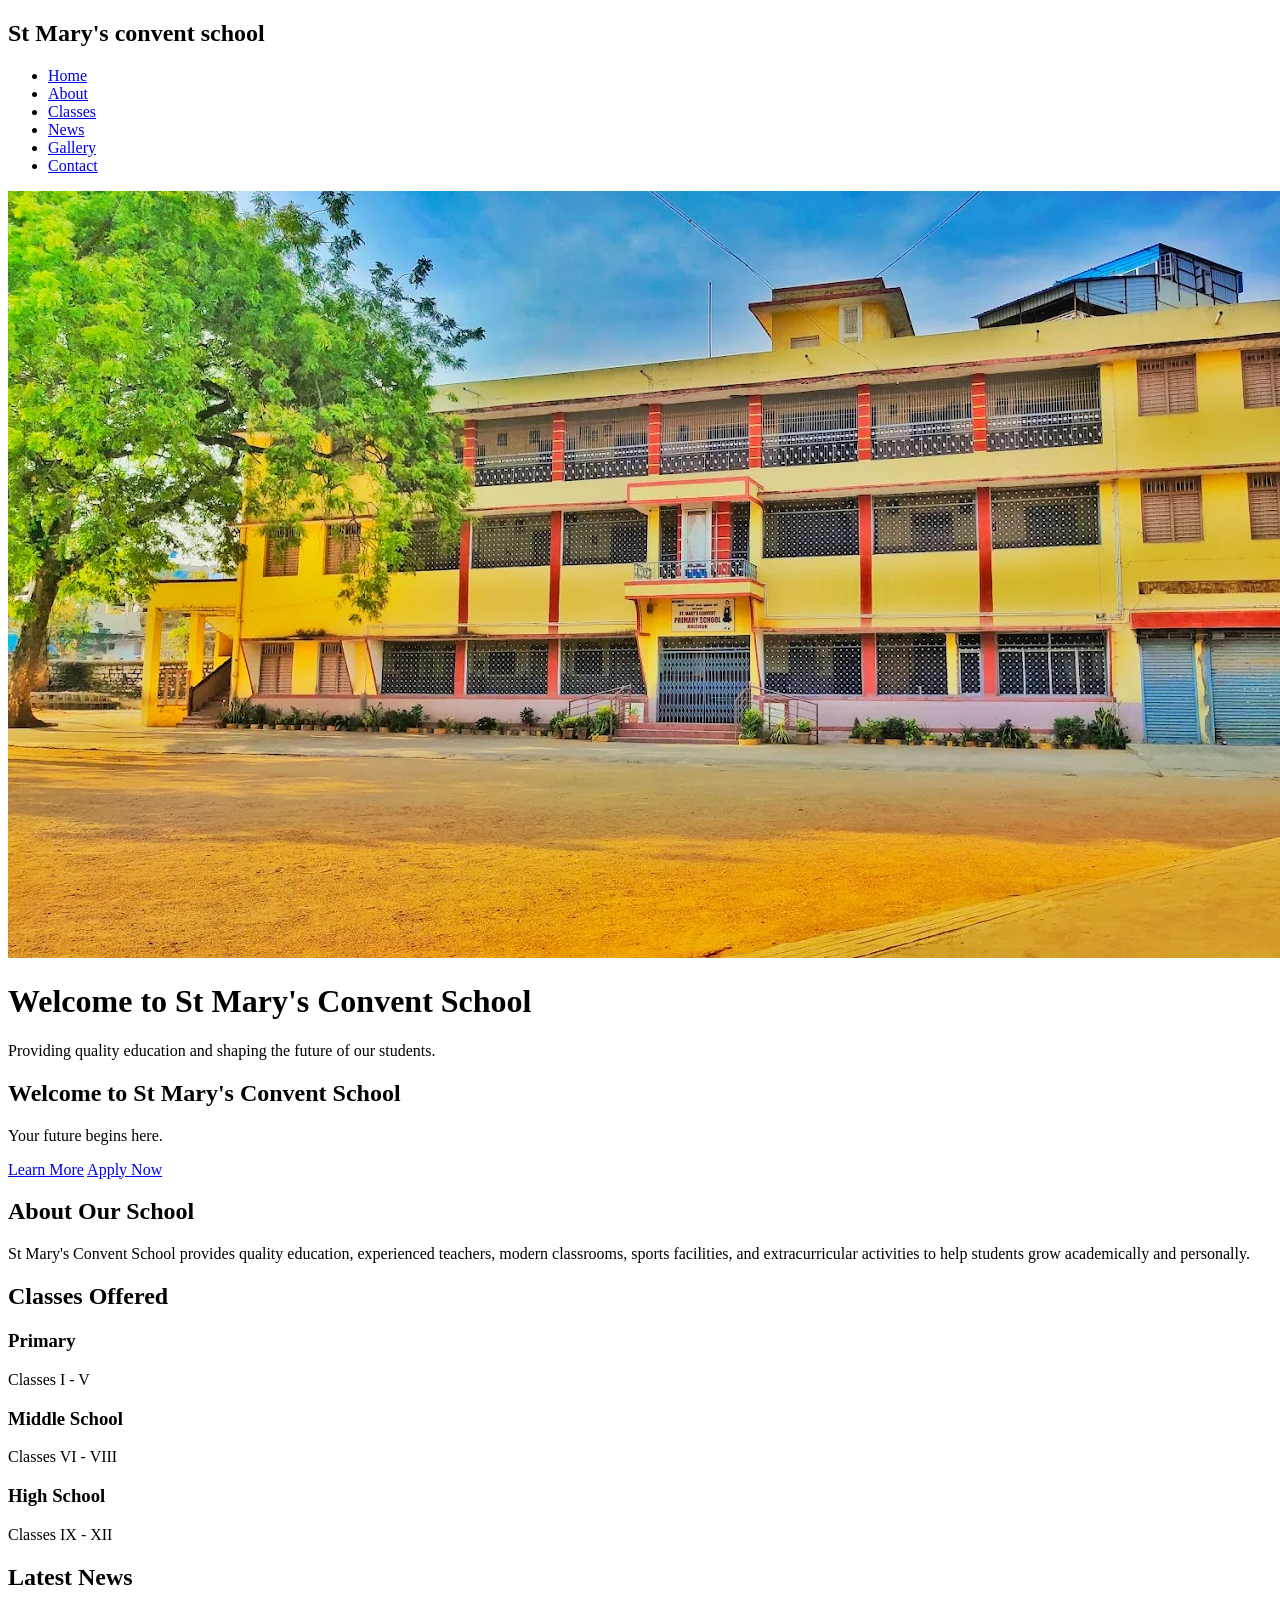
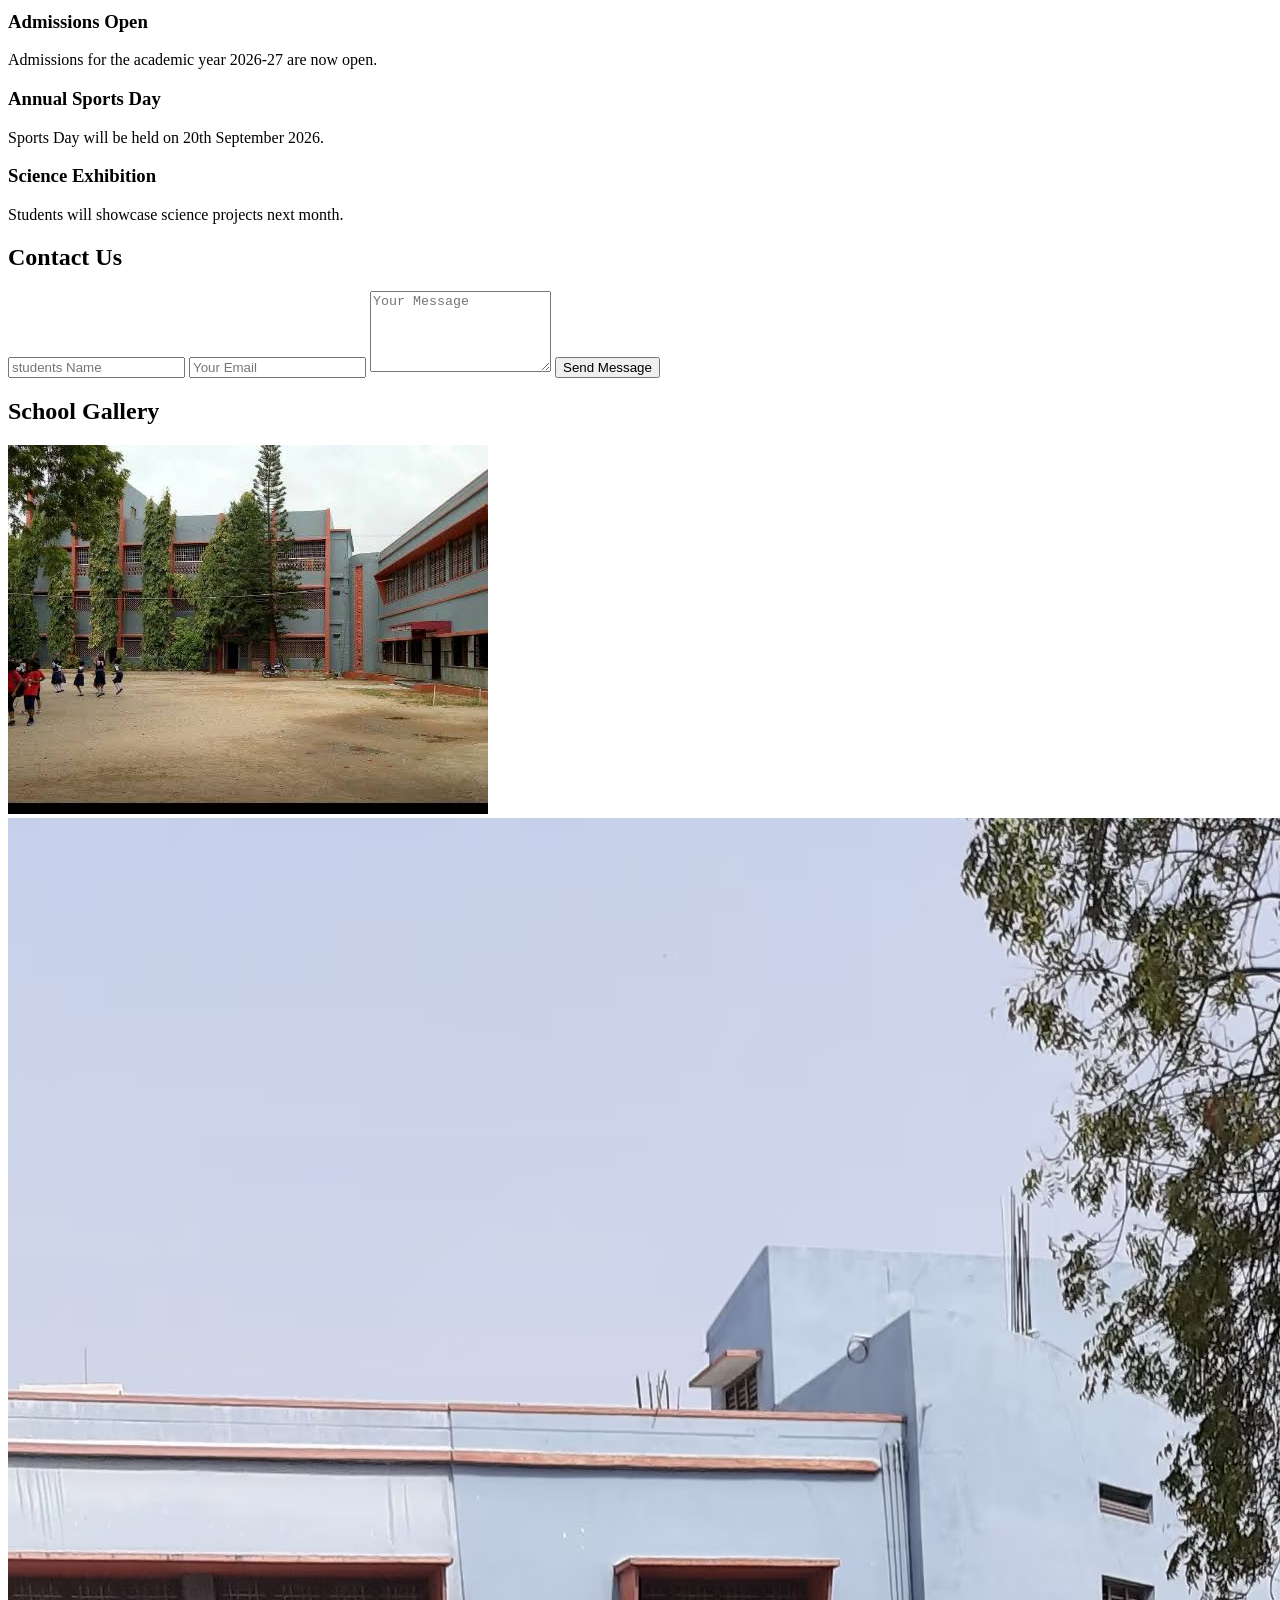
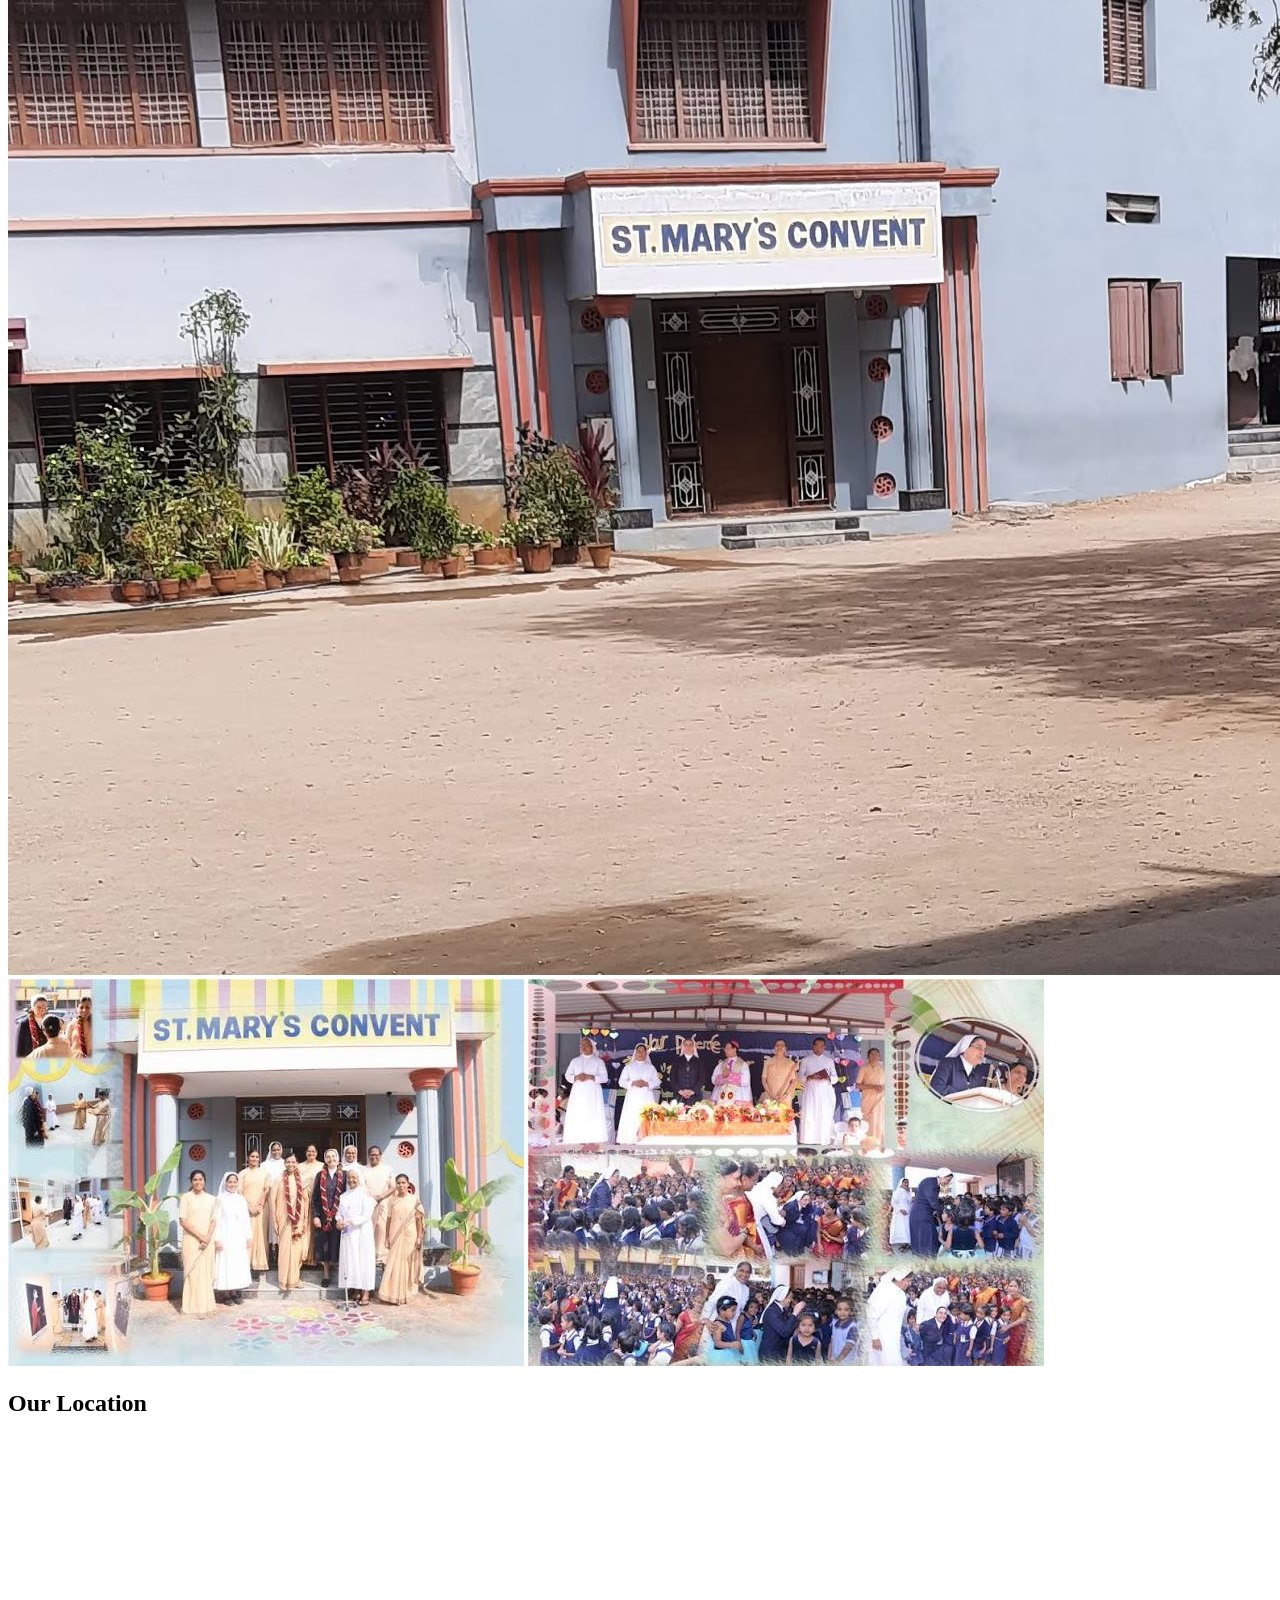
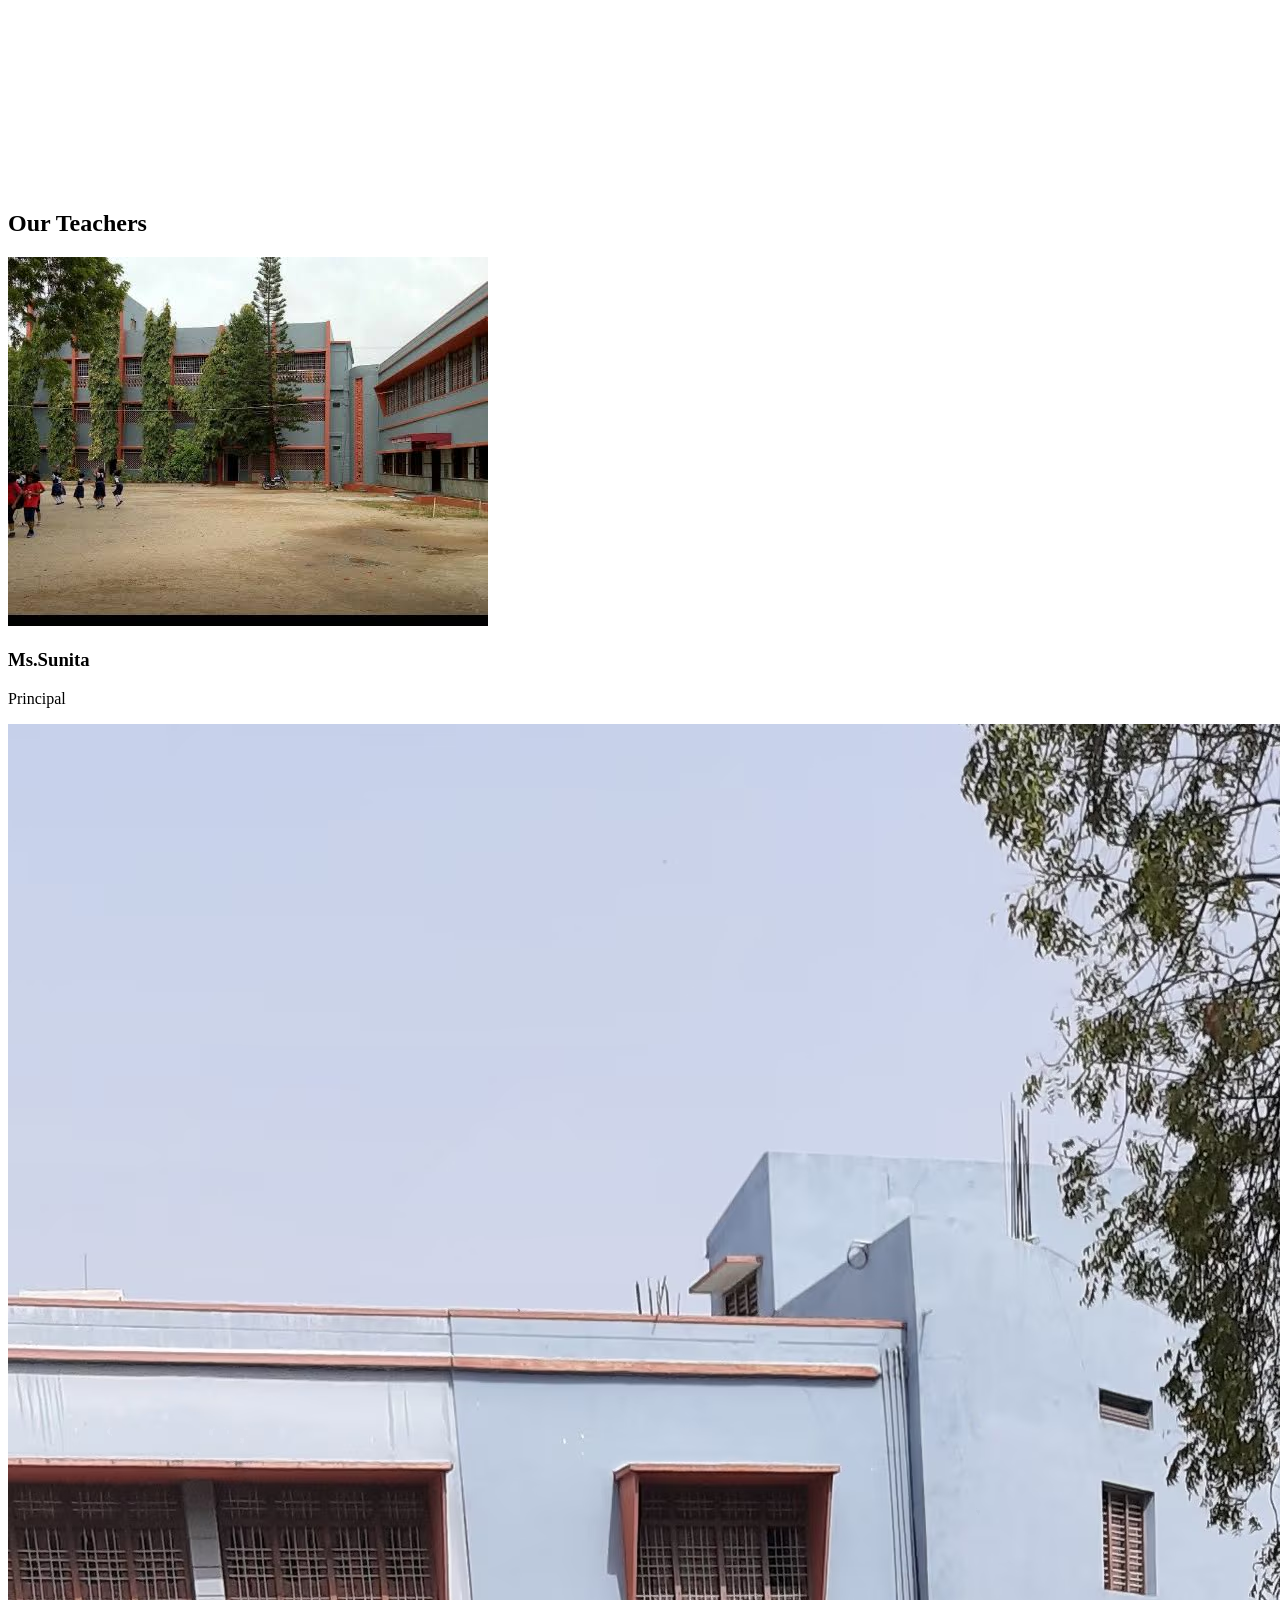
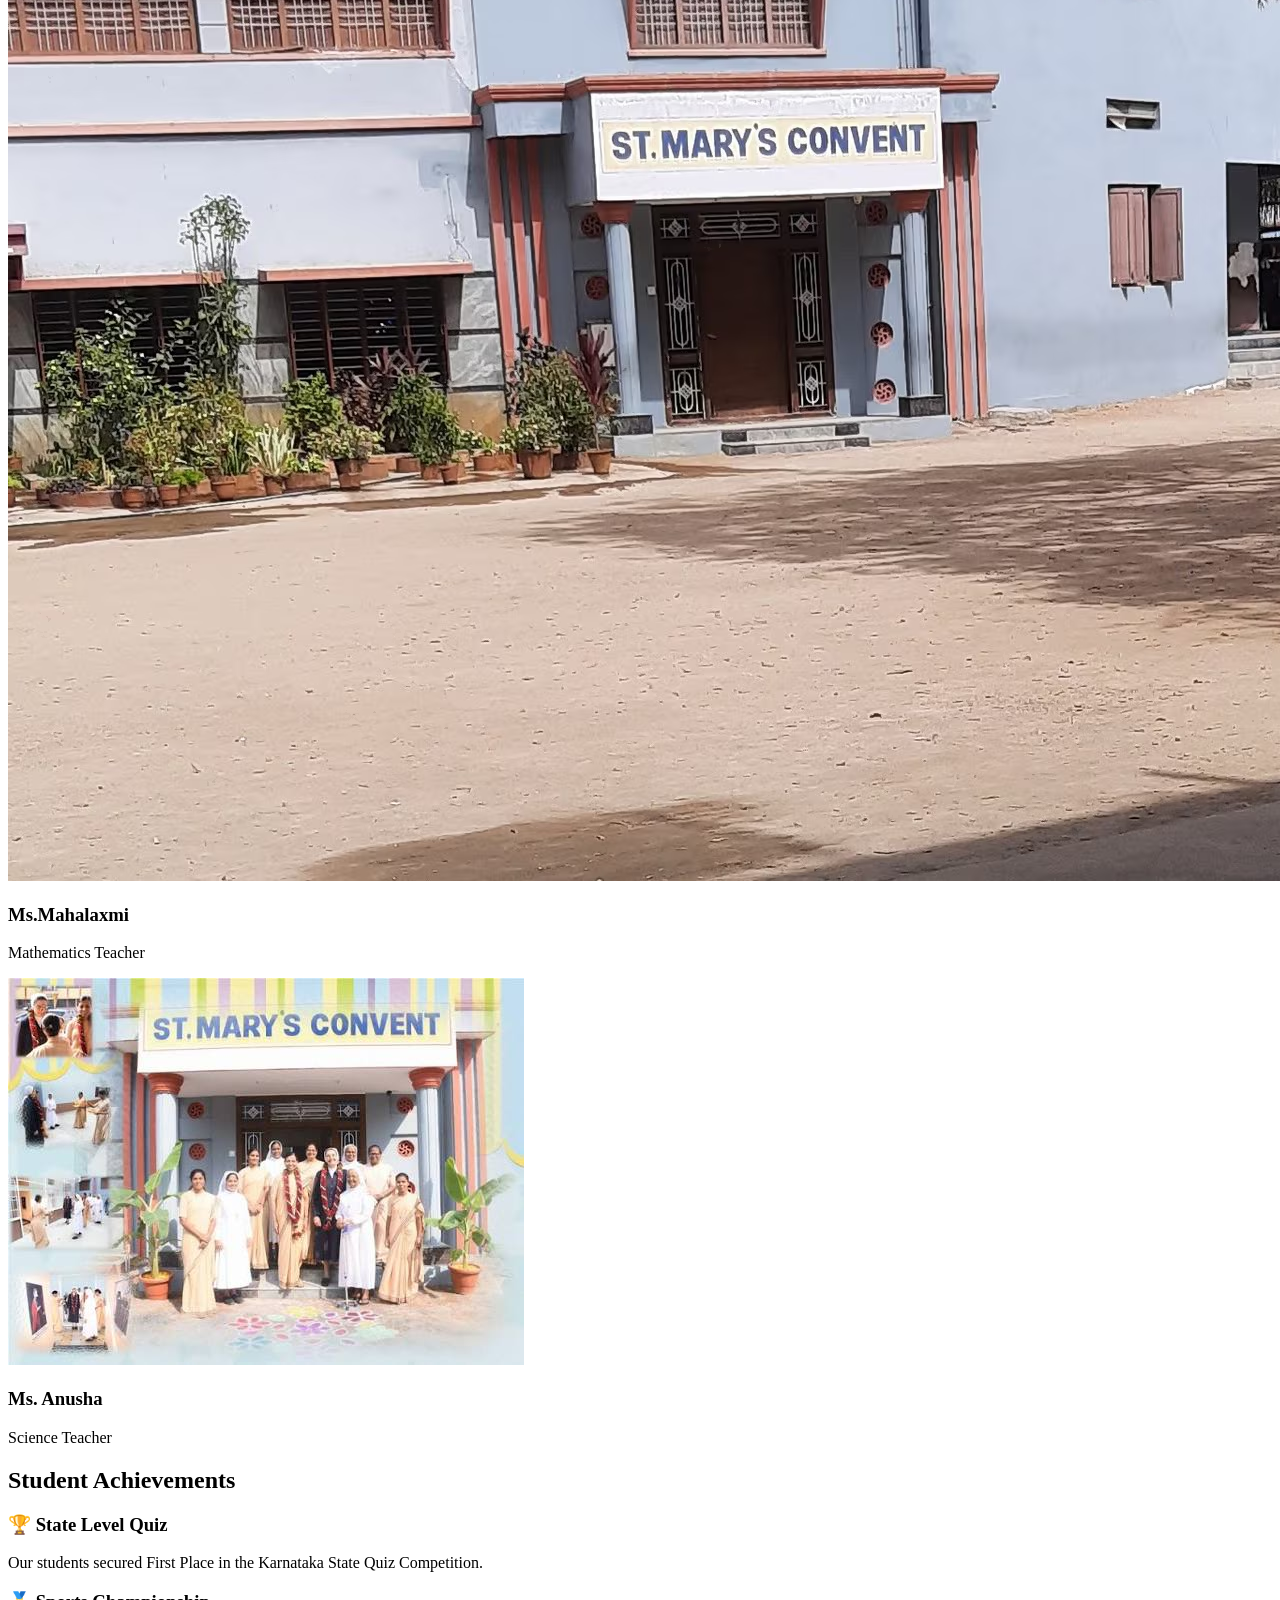
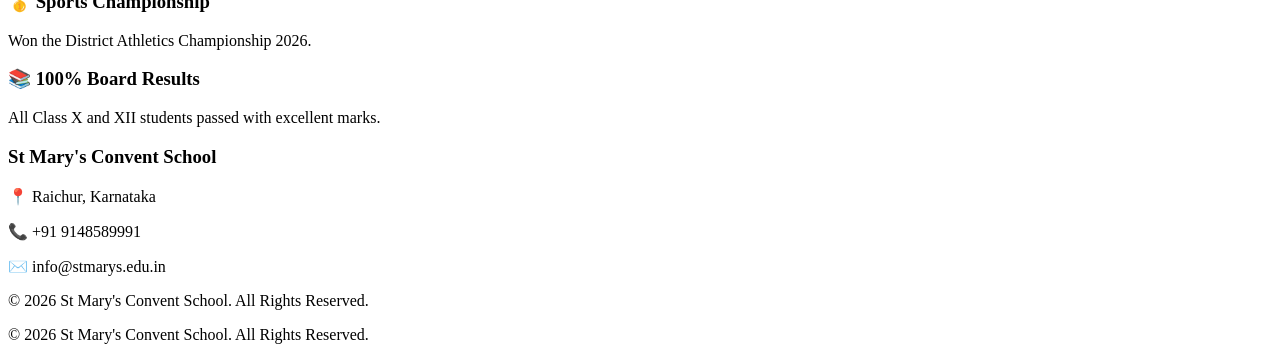
==== index.html @ 7c0cc961 "upload school website" ====
<!DOCTYPE html>
<html>

<head>
    <title>St Mary's Convent School</title>
    <link rel="stylesheet" href="css/style.css">
</head>

<body>
    <header>
    <nav class="navbar">
        <h2 class="logo">St Mary's convent school</h2>

        <ul class="nav-links">
           <li><a href="index.html">Home</a></li>
           <li><a href="about.html">About</a></li>
           <li><a href="classes.html">Classes</a></li>
           <li><a href="news.html">News</a></li>
           <li><a href="gallery.html">Gallery</a></li>
           <li><a href="contact.html">Contact</a></li>
        </ul>
        
</nav>
    </nav>
</header>
<main>
    <img src="img.webp" alt="School Banner" class="banner">
    <h1>Welcome to St Mary's Convent School</h1>

    <p>Providing quality education and shaping the future of our students.</p>

    <section id="home">

    <h1>Welcome to St Mary's Convent School</h1>

    <p>Your future begins here.</p>

    <a href="#about" class="btn">Learn More</a>
    <a href="Admission.html" class="btn">Apply Now</a>
    
</section>
    <section id="about">
    <h2>About Our School</h2>

    <p>
        St Mary's Convent School provides quality education,
        experienced teachers, modern classrooms, sports facilities,
        and extracurricular activities to help students grow academically
        and personally.
    </p>
</section>
<section id="classes">
    <h2>Classes Offered</h2>

    <div class="class-container">

        <div class="class-card">
            <h3>Primary</h3>
            <p>Classes I - V</p>
        </div>

        <div class="class-card">
            <h3>Middle School</h3>
            <p>Classes VI - VIII</p>
        </div>

        <div class="class-card">
            <h3>High School</h3>
            <p>Classes IX - XII</p>
        </div>

    </div>
</section>
<section id="news">
    <h2>Latest News</h2>

    <div class="news-box">
        <h3>Admissions Open</h3>
        <p>Admissions for the academic year 2026-27 are now open.</p>
    </div>

    <div class="news-box">
        <h3>Annual Sports Day</h3>
        <p>Sports Day will be held on 20th September 2026.</p>
    </div>

    <div class="news-box">
        <h3>Science Exhibition</h3>
        <p>Students will showcase science projects next month.</p>
    </div>
</section>
<section id="contact">
    <h2>Contact Us</h2>

    <form class="contact-form">
        <input type="text" placeholder="students Name" required>

        <input type="email" placeholder="Your Email" required>

        <textarea placeholder="Your Message" rows="5" required></textarea>

        <button type="submit">Send Message</button>


    </form>
</section>
<section id="gallery">
    <h2>School Gallery</h2>

</form>
    <div class="gallery">
        <img src="images1.jpg" alt="School Image 1">
        <img src="image2.avif" alt="School Image 2">
        <img src="image3.jpg" alt="School Image 3">
        <img src="image4.jpg" alt="School Image 4">
    </div>
</section>

<section id="location">
    <h2>Our Location</h2>

    <iframe
        src="https://www.google.com/maps?q=St%20Mary's%20Convent%20School&output=embed"
        width="100%"
        height="350"
        style="border:0;"
        allowfullscreen=""
        loading="lazy">
    </iframe>
</section>
<section id="teachers">
    <h2>Our Teachers</h2>

    <div class="teacher-container">

        <div class="teacher-card">
            <img src="images1.jpg" alt="Teacher 1">
            <h3>Ms.Sunita</h3>
            <p>Principal</p>
        </div>

        <div class="teacher-card">
            <img src="image2.avif" alt="Teacher 2">
            <h3>Ms.Mahalaxmi</h3>
            <p>Mathematics Teacher</p>
        </div>

        <div class="teacher-card">
            <img src="image3.jpg" alt="Teacher 3">
            <h3>Ms. Anusha</h3>
            <p>Science Teacher</p>
        </div>

    </div>
</section>
<section id="achievements">
    <h2>Student Achievements</h2>

    <div class="achievement-container">

        <div class="achievement-card">
            <h3>🏆 State Level Quiz</h3>
            <p>Our students secured First Place in the Karnataka State Quiz Competition.</p>
        </div>

        <div class="achievement-card">
            <h3>🥇 Sports Championship</h3>
            <p>Won the District Athletics Championship 2026.</p>
        </div>

        <div class="achievement-card">
            <h3>📚 100% Board Results</h3>
            <p>All Class X and XII students passed with excellent marks.</p>
        </div>

    </div>
</section>

<footer>
    <h3>St Mary's Convent School</h3>
    <p>📍 Raichur, Karnataka</p>
    <p>📞 +91 9148589991</p>
    <p>✉️ info@stmarys.edu.in</p>
    <p>&copy; 2026 St Mary's Convent School. All Rights Reserved.</p>
</footer>
<footer>
    <p>&copy; 2026 St Mary's Convent School. All Rights Reserved.</p>
</footer>

</main>
</body>
</html>
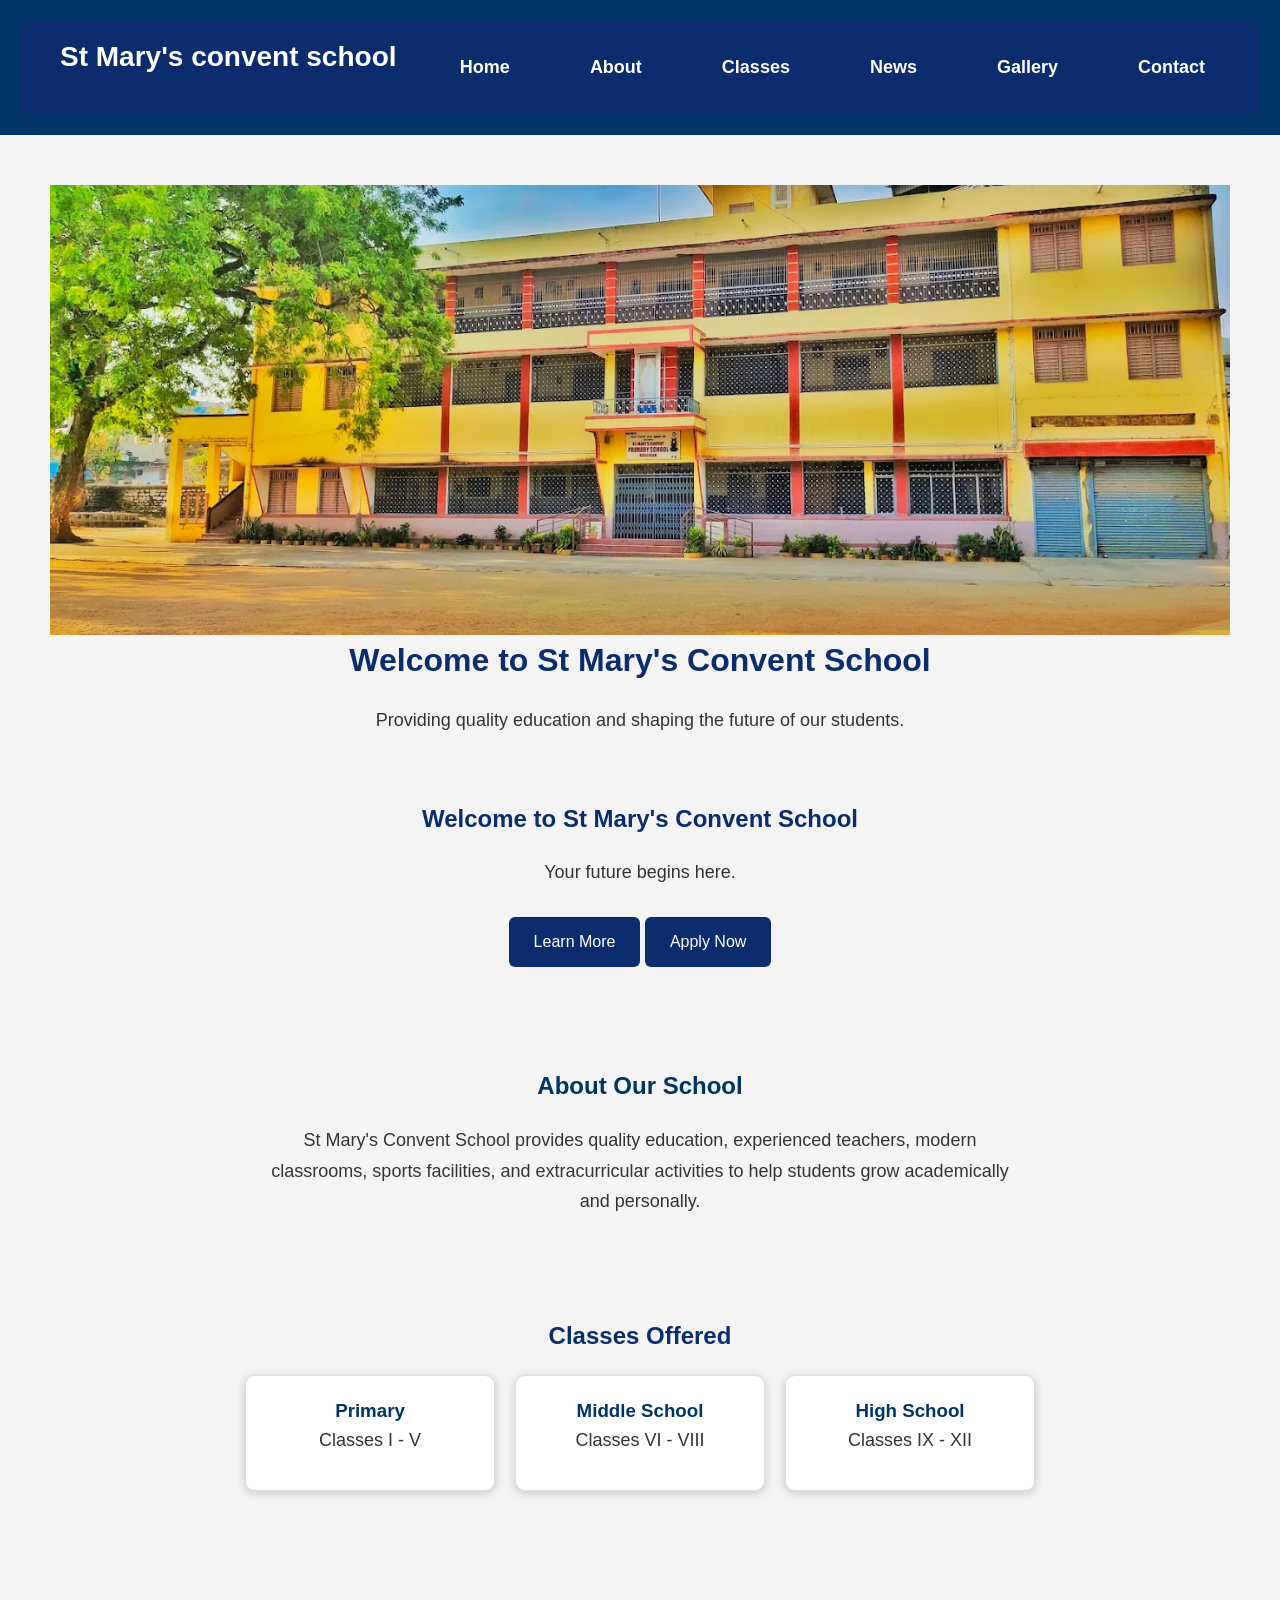
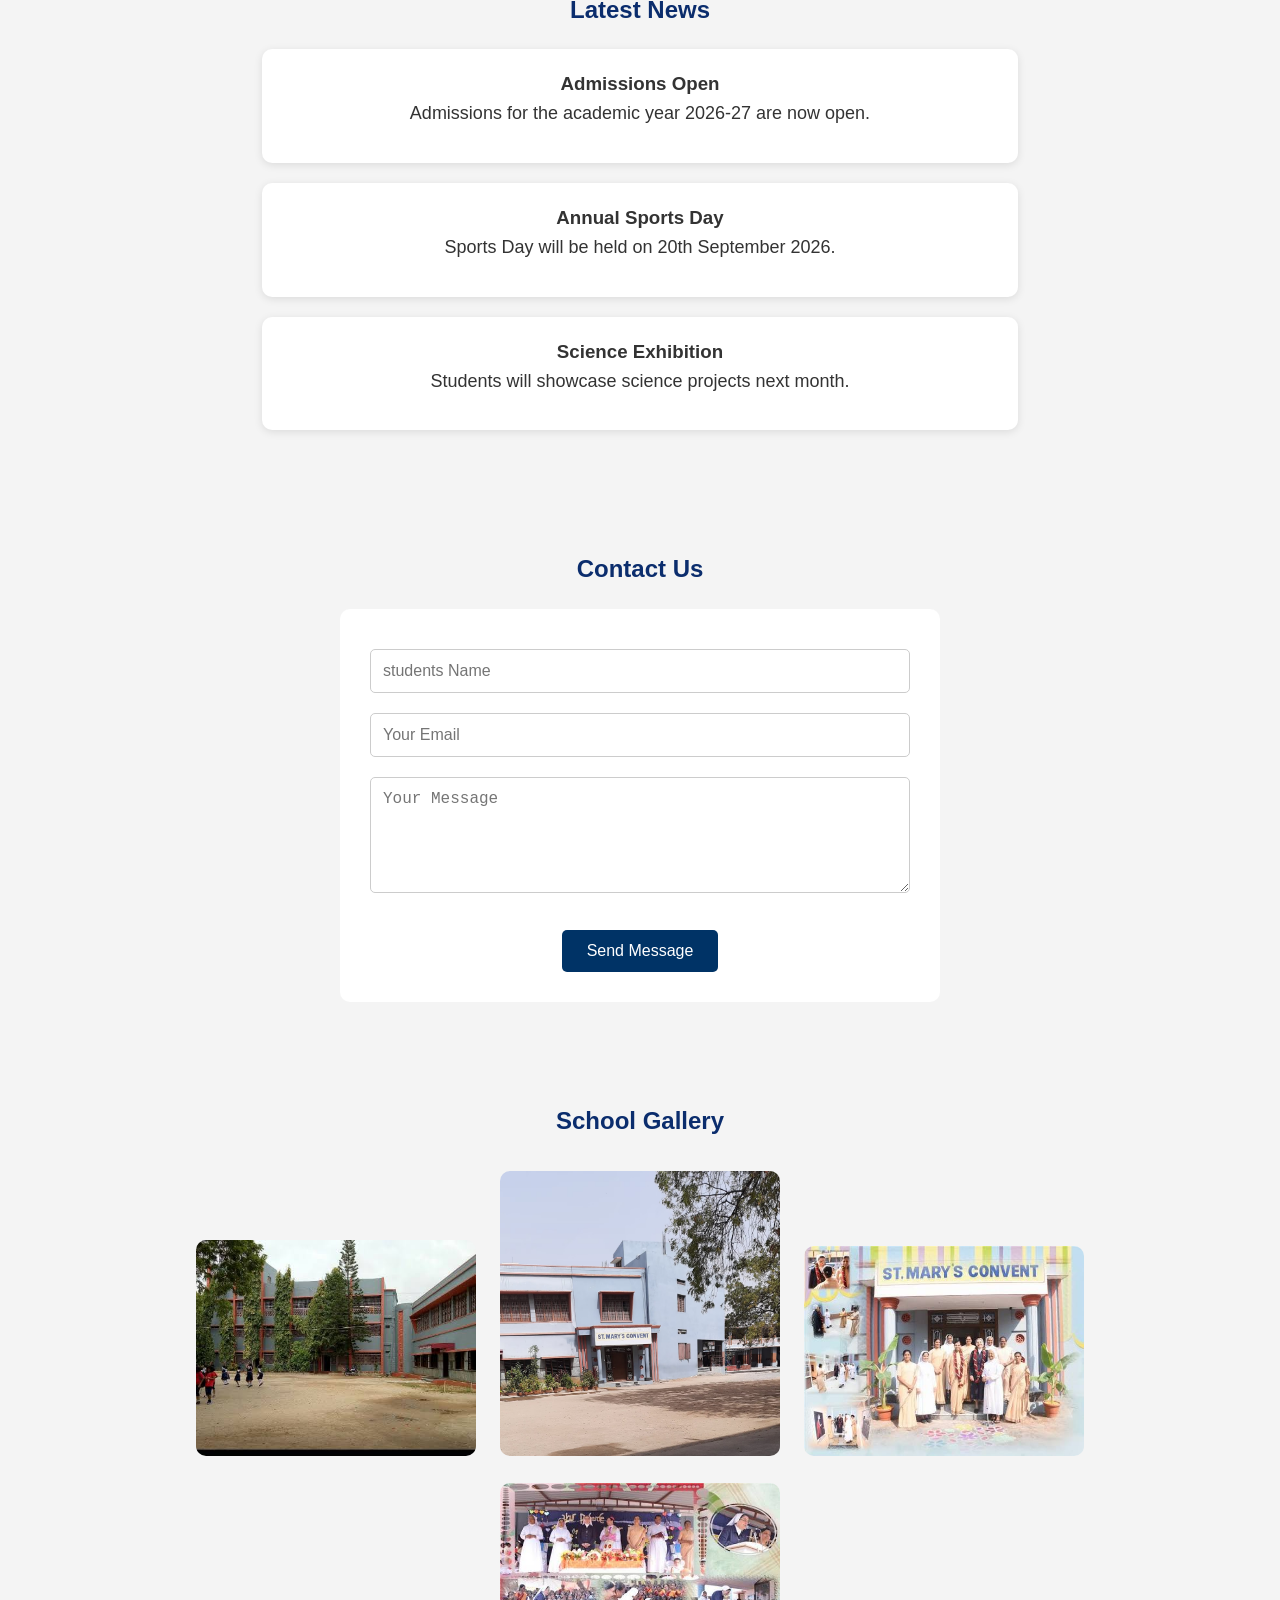
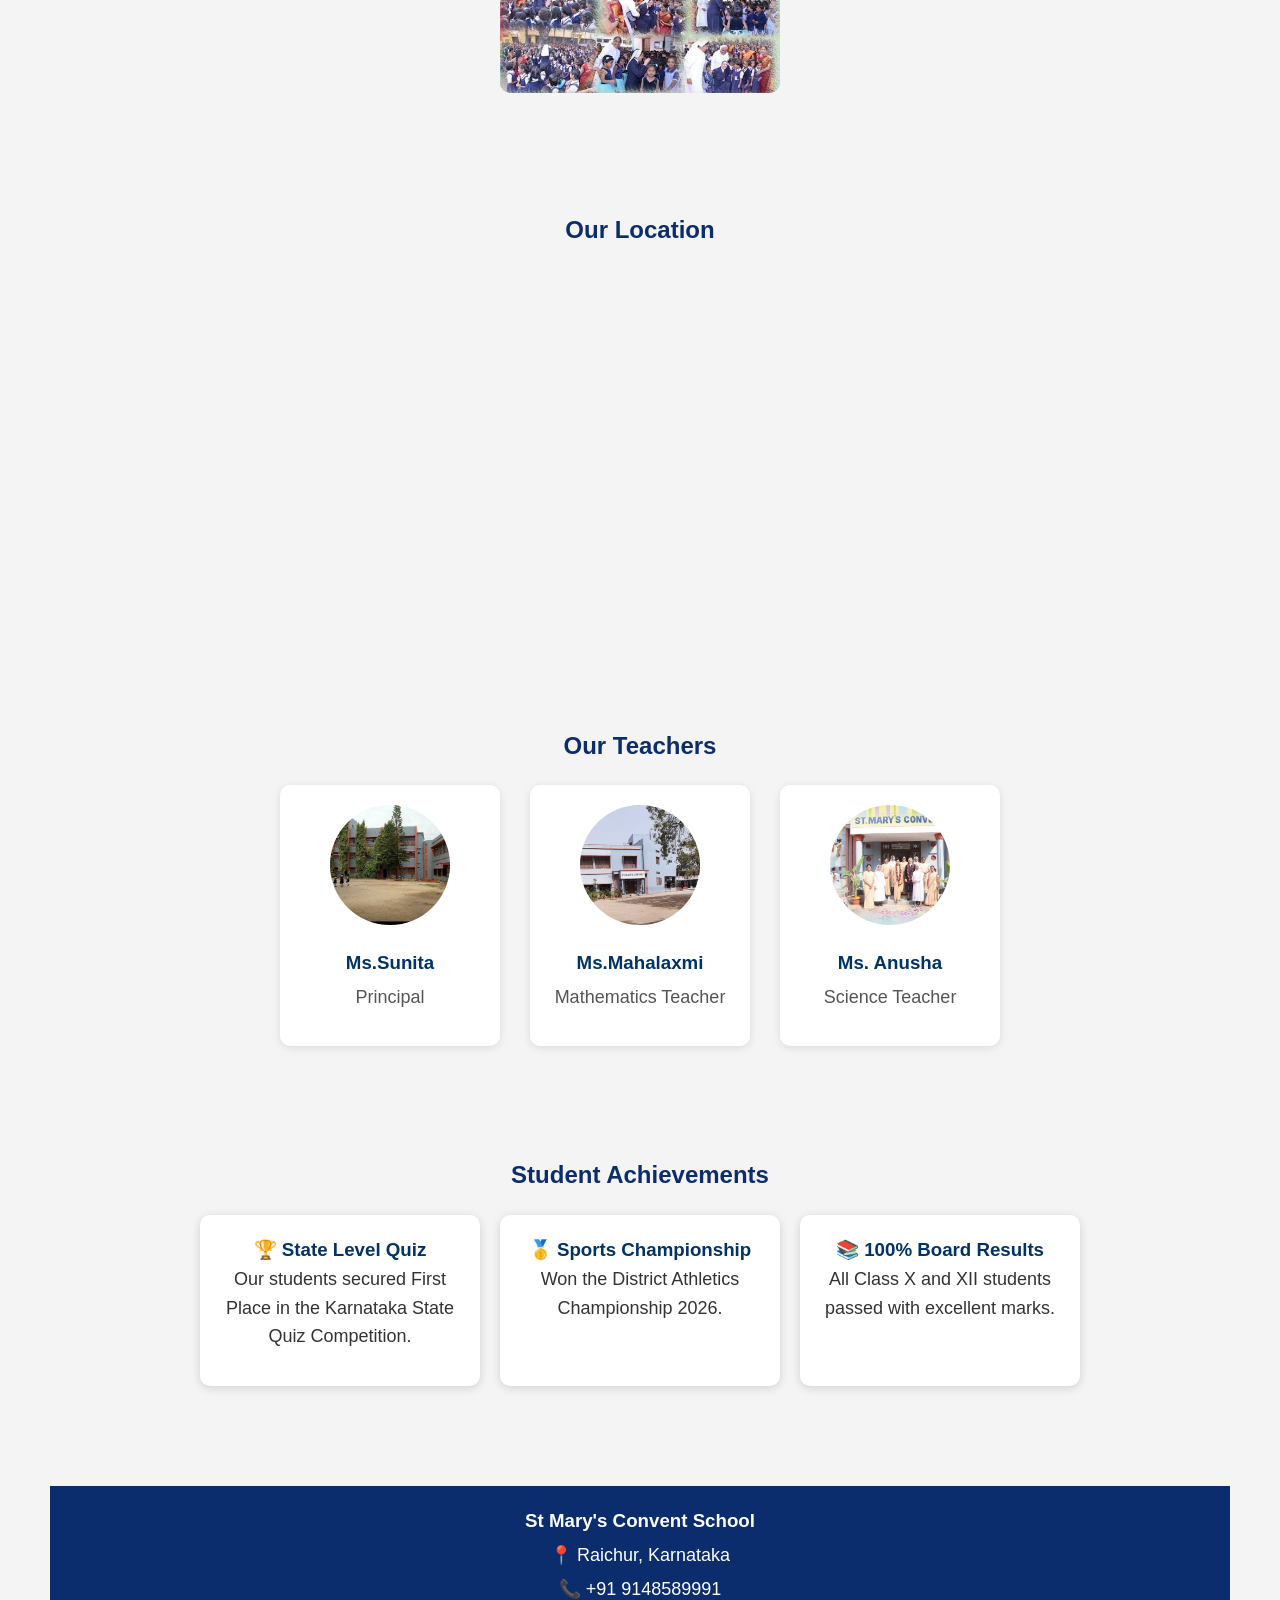
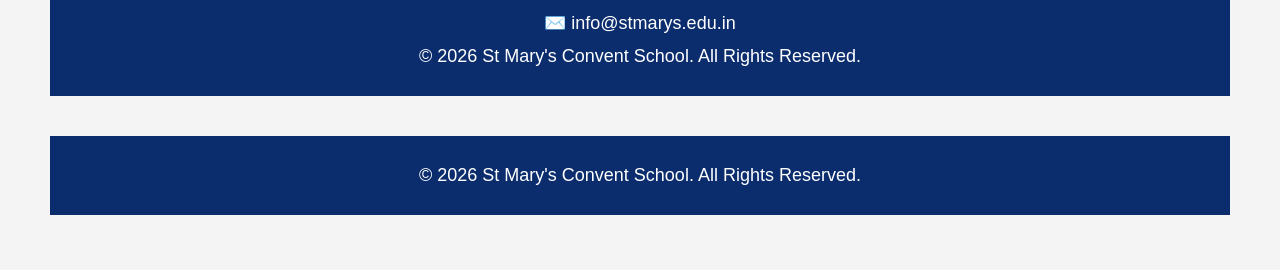
==== commit ca6d7f93: "Update index.html" ====
--- a/index.html
+++ b/index.html
@@ -3,7 +3,7 @@
 
 <head>
     <title>St Mary's Convent School</title>
-    <link rel="stylesheet" href="css/style.css">
+    <link rel="stylesheet" href="CSS/style.CSS">
 </head>
 
 <body>
@@ -189,4 +189,4 @@
 
 </main>
 </body>
-</html>+</html>
--- a/CSS/style.CSS
+++ b/CSS/style.CSS
@@ -0,0 +1,687 @@
+* {
+    margin: 0;
+    padding: 0;
+    box-sizing: border-box;
+}
+
+body {
+    font-family: Arial, sans-serif;
+    background-color: #f4f4f4;
+}
+
+header {
+    background-color: #003366;
+    color: white;
+    text-align: center;
+    padding: 20px;
+}
+
+nav {
+    background-color: #0055a5;
+    padding: 15px;
+    text-align: center;
+}
+
+nav a {
+    color: white;
+    text-decoration: none;
+    margin: 15px;
+    font-size: 18px;
+    font-weight: bold;
+}
+
+nav a:hover {
+    color: yellow;
+}
+
+main {
+    text-align: center;
+    padding: 50px;
+}
+
+h1 {
+    color: #003366;
+    margin-bottom: 20px;
+}
+
+p {
+    font-size: 20px;
+}
+
+button {
+    background-color: #003366;
+    color: white;
+    border: none;
+    padding: 12px 25px;
+    margin-top: 20px;
+    font-size: 18px;
+    cursor: pointer;
+    border-radius: 5px;
+}
+
+button:hover {
+    background-color: #0055a5;
+}
+
+footer {
+    background-color: #003366;
+    color: white;
+    text-align: center;
+    padding: 15px;
+    margin-top: 50px;
+}
+.banner {
+    width: 100%;
+    height: 350px;
+    object-fit: cover;
+    display: block;
+}
+#about{
+    padding:50px;
+    text-align:center;
+    background:#f4f4f4;
+}
+
+#about h2{
+    color:#003366;
+    margin-bottom:20px;
+}
+
+#about p{
+    width:70%;
+    margin:auto;
+    font-size:18px;
+    line-height:1.7;
+}
+#classes{
+    padding:50px;
+    text-align:center;
+}
+
+.class-container{
+    display:flex;
+    justify-content:center;
+    gap:25px;
+    flex-wrap:wrap;
+}
+
+.class-card{
+    width:220px;
+    padding:20px;
+    background:white;
+    border:1px solid #ddd;
+    border-radius:10px;
+    box-shadow:0 2px 8px rgba(0,0,0,0.1);
+}
+
+.class-card h3{
+    color:#003366;
+}
+
+.class-card:hover{
+    transform:scale(1.05);
+    transition:0.3s;
+}
+#news{
+    padding:50px;
+    text-align:center;
+    background:#f4f4f4;
+}
+
+.news-box{
+    width:70%;
+    margin:20px auto;
+    padding:20px;
+    background:white;
+    border-radius:10px;
+    box-shadow:0 2px 8px rgba(0,0,0,0.1);
+}
+#contact{
+    padding:50px;
+    text-align:center;
+}
+
+.contact-form{
+    width:60%;
+    margin:auto;
+}
+
+.contact-form input,
+.contact-form textarea{
+    width:100%;
+    padding:12px;
+    margin:10px 0;
+    border:1px solid #ccc;
+    border-radius:5px;
+    font-size:16px;
+}
+
+.contact-form button{
+    background:#003366;
+    color:white;
+    padding:12px 25px;
+    border:none;
+    border-radius:5px;
+    cursor:pointer;
+    font-size:16px;
+}
+
+.contact-form button:hover{
+    background:#0055aa;
+}
+<section id="gallery">
+    <h2>School Gallery</h2>
+
+    <div class="gallery">
+        <img src="img1.jpg" alt="School Image 1">
+        <img src="img2.jpg" alt="School Image 2">
+        <img src="img3.jpg" alt="School Image 3">
+        <img src="img4.jpg" alt="School Image 4">
+    </div>
+</section>
+#location{
+    padding:50px;
+    text-align:center;
+}
+
+#location iframe{
+    border-radius:10px;
+}
+
+footer{
+    background:#003366;
+    color:white;
+    text-align:center;
+    padding:25px;
+}
+
+footer p{
+    margin:5px 0;
+}
+nav{
+    background:#003366;
+    color:white;
+    display:flex;
+    justify-content:space-between;
+    align-items:center;
+    padding:15px 40px;
+}
+
+nav ul{
+    display:flex;
+    list-style:none;
+    gap:20px;
+}
+
+nav a{
+    color:white;
+    text-decoration:none;
+    font-weight:bold;
+}
+
+nav a:hover{
+    color:yellow;
+}
+@media (max-width:768px){
+
+    nav{
+        flex-direction:column;
+    }
+
+    nav ul{
+        flex-direction:column;
+        text-align:center;
+        padding:10px;
+    }
+
+    .class-container,
+    .gallery{
+        flex-direction:column;
+        align-items:center;
+    }
+
+    img{
+        width:100%;
+    }
+}@media (max-width:768px){
+
+    nav{
+        flex-direction:column;
+    }
+
+    nav ul{
+        flex-direction:column;
+        text-align:center;
+        padding:10px;
+    }
+
+    .class-container,
+    .gallery{
+        flex-direction:column;
+        align-items:center;
+    }
+
+    img{
+        width:100%;
+    }
+}@media (max-width:768px){
+
+    nav{
+        flex-direction:column;
+    }
+
+    nav ul{
+        flex-direction:column;
+        text-align:center;
+        padding:10px;
+    }
+
+    .class-container,
+    .gallery{
+        flex-direction:column;
+        align-items:center;
+    }
+
+    img{
+        width:100%;
+    }
+}
+#teachers{
+    padding:50px;
+    text-align:center;
+    background:#f4f4f4;
+}
+
+.teacher-container{
+    display:flex;
+    justify-content:center;
+    gap:30px;
+    flex-wrap:wrap;
+}
+
+.teacher-card{
+    width:220px;
+    background:white;
+    border-radius:10px;
+    padding:20px;
+    box-shadow:0 2px 8px rgba(0,0,0,0.1);
+}
+
+.teacher-card img{
+    width:120px;
+    height:120px;
+    border-radius:50%;
+    object-fit:cover;
+    margin-bottom:15px;
+}
+
+.teacher-card h3{
+    color:#003366;
+    margin-bottom:5px;
+}
+
+.teacher-card p{
+    color:#555;
+}
+#achievements{
+    padding:60px 20px;
+    text-align:center;
+}
+
+.achievement-container{
+    display:flex;
+    justify-content:center;
+    gap:20px;
+    flex-wrap:wrap;
+}
+
+.achievement-card{
+    width:280px;
+    background:white;
+    padding:20px;
+    border-radius:10px;
+    box-shadow:0 2px 10px rgba(0,0,0,.15);
+    transition:.3s;
+}
+
+.achievement-card:hover{
+    transform:translateY(-8px);
+}
+
+.achievement-card h3{
+    color:#003366;
+}
+.navbar{
+    display:flex;
+    justify-content:space-between;
+    align-items:center;
+    background:#003366;
+    padding:15px 40px;
+    position:sticky;
+    top:0;
+    z-index:1000;
+}
+
+.logo{
+    color:white;
+}
+
+.nav-links{
+    display:flex;
+    list-style:none;
+    gap:25px;
+}
+
+.nav-links a{
+    color:white;
+    text-decoration:none;
+    font-weight:bold;
+}
+
+.nav-links a:hover{
+    color:gold;
+}
+html {
+    scrool-behavior: smooth;
+}
+@media (max-width: 768px) {
+    .navbar {
+        flex-direction: column;
+        align-items: center;
+    }
+
+    .nav-links {
+        flex-direction: column;
+        gap: 10px;
+    }
+
+    .cards,
+    .gallery,
+    .teacher-container,
+    .achievement-container {
+        flex-direction: column;
+        align-items: center;
+    }
+
+    img {
+        max-width: 100%;
+        height: auto;
+    }
+}
+.nav-links a:hover {
+    color: yellow;
+}
+
+button:hover {
+    background-color: #ff9800;
+    transform: scale(1.05);
+    transition: 0.3s;
+}
+
+.card:hover,
+.teacher-card:hover,
+.achievement-card:hover {
+    transform: translateY(-8px);
+    transition: 0.3s;
+}
+#admission{
+    width:60%;
+    margin:40px auto;
+    padding:30px;
+    background:#f4f4f4;
+    border-radius:10px;
+    box-shadow:0 2px 10px rgba(0,0,0,0.2);
+}
+
+#admission h2{
+    text-align:center;
+    color:#003366;
+    margin-bottom:20px;
+}
+
+#admission input,
+#admission select,
+#admission textarea{
+    width:100%;m
+    padding:10px;
+    margin-top:5px;
+    border:1px solid #ccc;
+    border-radius:5px;
+    font-size:16px;
+    box-sizing:border-box;
+}
+
+#admission input[type="radio"]{
+    width:auto;
+}
+
+#admission input[type="submit"]{
+    background:#003366;
+    color:white;
+    border:none;
+    cursor:pointer;
+    font-size:18px;
+}
+
+#admission input[type="submit"]:hover{
+    background:#0055aa;
+}
+/* Thank You Page */
+
+.thankyou {
+    width: 60%;
+    margin: 80px auto;
+    padding: 40px;
+    text-align: center;
+    background: #f4f4f4;
+    border-radius: 10px;
+    box-shadow: 0 2px 10px rgba(0,0,0,0.2);
+}
+
+.thankyou h1 {
+    color: #003366;
+    margin-bottom: 20px;
+}
+
+.thankyou p {
+    font-size: 18px;
+    margin-bottom: 15px;
+}
+
+.btn {
+    display: inline-block;
+    background: #003366;
+    color: white;
+    padding: 12px 25px;
+    text-decoration: none;
+    border-radius: 5px;
+    font-size: 16px;
+}
+
+.btn:hover {
+    background: #0055aa;
+}
+<link rel="stylesheet" href="CSS/styke.css">
+/* General */
+*{
+    margin:0;
+    padding:0;
+    box-sizing:border-box;
+}
+
+body{
+    font-family:Arial, sans-serif;
+    background:#f4f4f4;
+    color:#333;
+    line-height:1.6;
+}
+
+/* Navigation */
+.navbar{
+    background:#0b2d6d;
+    display:flex;
+    justify-content:space-between;
+    align-items:center;
+    padding:15px 40px;
+}
+
+.logo{
+    color:white;
+    font-size:28px;
+    font-weight:bold;
+}
+
+.nav-links{
+    list-style:none;
+    display:flex;
+}
+
+.nav-links li{
+    margin-left:25px;
+}
+
+.nav-links a{
+    color:white;
+    text-decoration:none;
+    font-size:18px;
+}
+
+.nav-links a:hover{
+    color:yellow;
+}
+
+/* Banner */
+.banner{
+    width:100%;
+    height:450px;
+    object-fit:cover;
+}
+
+/* Sections */
+section{
+    padding:50px;
+}
+
+h1,h2{
+    color:#0b2d6d;
+    margin-bottom:20px;
+}
+
+p{
+    font-size:18px;
+    margin-bottom:15px;
+}
+
+/* Buttons */
+.btn{
+    display:inline-block;
+    background:#0b2d6d;
+    color:white;
+    padding:12px 25px;
+    text-decoration:none;
+    border-radius:6px;
+    margin-top:15px;
+}
+
+.btn:hover{
+    background:#ff9800;
+}
+
+/* Classes */
+.class-container{
+    display:flex;
+    gap:20px;
+    flex-wrap:wrap;
+}
+
+.class-card{
+    background:white;
+    padding:20px;
+    width:250px;
+    border-radius:10px;
+    box-shadow:0 2px 10px rgba(0,0,0,0.2);
+}
+
+/* Gallery */
+.gallery img{
+    width:280px;
+    margin:10px;
+    border-radius:10px;
+}
+
+/* Form */
+form{
+    background:white;
+    padding:30px;
+    border-radius:10px;
+    max-width:600px;
+    margin:auto;
+}
+
+input,select,textarea{
+    width:100%;
+    padding:10px;
+    margin:10px 0;
+}
+
+button{
+    background:#0b2d6d;
+    color:white;
+    border:none;
+    padding:12px 20px;
+    cursor:pointer;
+    border-radius:5px;
+}
+
+button:hover{
+    background:#ff9800;
+}
+
+/* Footer */
+footer{
+    background:#0b2d6d;
+    color:white;
+    text-align:center;
+    padding:20px;
+    margin-top:40px;
+}
+/* Responsive Design */
+
+@media (max-width:768px){
+
+.navbar{
+    flex-direction:column;
+    text-align:center;
+}
+
+.nav-links{
+    flex-direction:column;
+    margin-top:15px;
+}
+
+.nav-links li{
+    margin:10px 0;
+}
+
+.banner{
+    height:250px;
+}
+
+.gallery img{
+    width:100%;
+}
+
+.class-container{
+    flex-direction:column;
+    align-items:center;
+}
+
+form{
+    width:90%;
+}
+
+section{
+    padding:20px;
+}
+
+}
